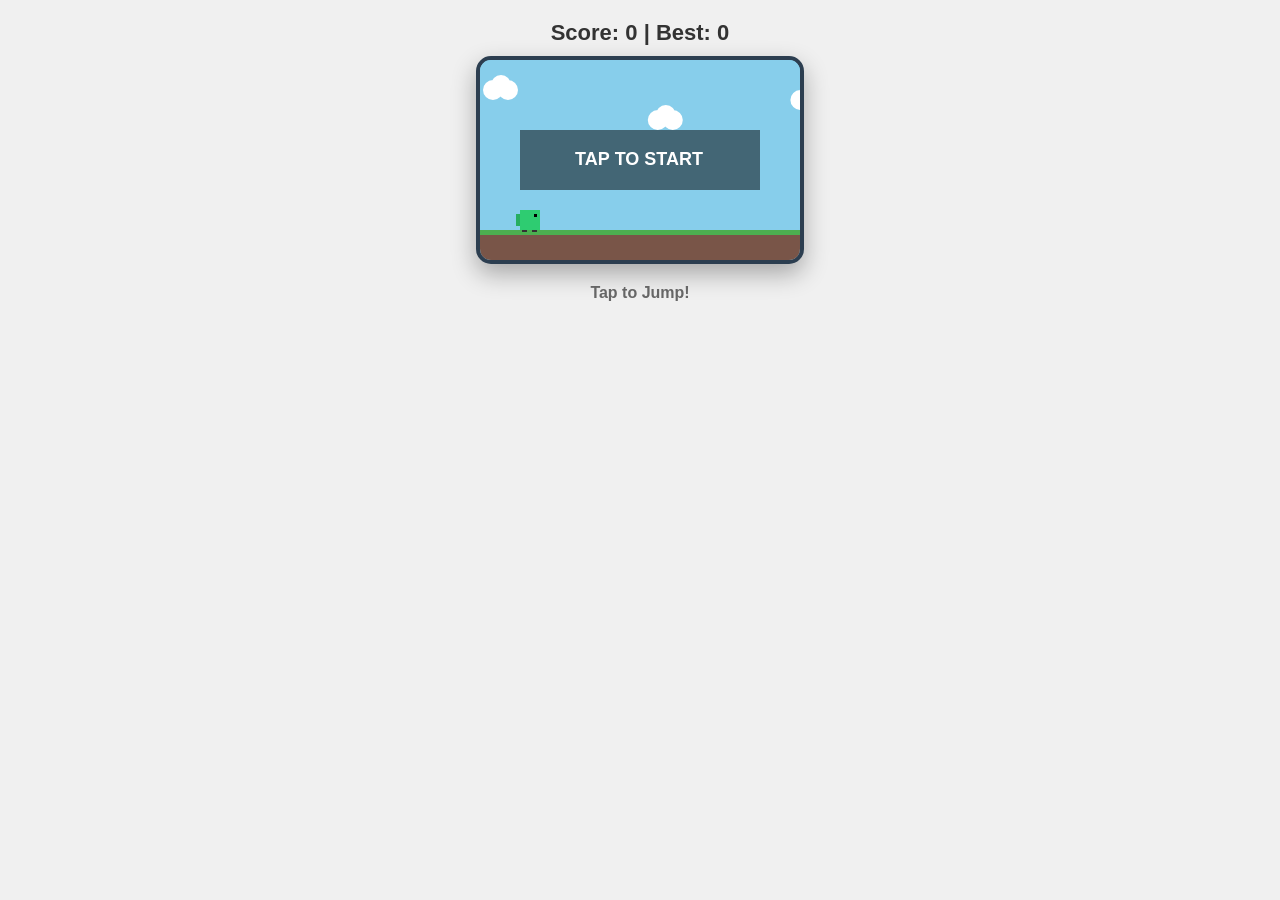
==== index.html @ 4f71f447 "Create index.html" ====
<!DOCTYPE html>
<html lang="en">
<head>
    <meta charset="UTF-8">
    <meta name="viewport" content="width=device-width, initial-scale=1.0, maximum-scale=1.0, user-scalable=no">
    <title>Mobile Dino Jump</title>
    <style>
        body { text-align: center; font-family: 'Arial', sans-serif; margin: 0; padding-top: 20px; background-color: #f0f0f0; overflow: hidden; touch-action: manipulation; }
        .score-board { font-size: 22px; font-weight: bold; margin-bottom: 10px; color: #333; }
        canvas { border: 4px solid #2c3e50; background: #87CEEB; border-radius: 15px; box-shadow: 0px 10px 25px rgba(0,0,0,0.3); max-width: 95%; height: auto; }
        p { color: #666; font-weight: bold; }
    </style>
</head>
<body>

    <div class="score-board">
        Score: <span id="scoreVal">0</span> | Best: <span id="highScoreVal">0</span>
    </div>
    
    <canvas id="gameCanvas" width="320" height="200"></canvas>
    
    <p>Tap to Jump!</p>

    <script>
        const canvas = document.getElementById("gameCanvas");
        const ctx = canvas.getContext("2d");
        const scoreDisplay = document.getElementById("scoreVal");
        const highScoreDisplay = document.getElementById("highScoreVal");

        // Game Variables
        let x, y, dy, isJumping, score, obsX, obsY, obsSpeed, clouds, gameState;
        const START = 0, PLAY = 1, OVER = 2;

        function resetGame() {
            x = 40; 
            y = 150; 
            dy = 0; 
            isJumping = false; 
            score = 0;
            scoreDisplay.innerText = score;
            obsX = 350; 
            obsY = 155; 
            obsSpeed = 3.5;
            gameState = START;
            clouds = [
                {x: 50, y: 30, s: 0.5}, 
                {x: 200, y: 60, s: 0.3}, 
                {x: 350, y: 40, s: 0.4}
            ];
            highScoreDisplay.innerText = localStorage.getItem("highScore") || 0;
        }

        function drawDino(px, py) {
            // Main Body
            ctx.fillStyle = "#2ecc71"; 
            ctx.fillRect(px, py, 20, 20);
            // Eye
            ctx.fillStyle = "black";
            ctx.fillRect(px + 14, py + 4, 3, 3);
            // Back Spikes
            ctx.fillStyle = "#27ae60";
            ctx.fillRect(px - 4, py + 4, 4, 12);
            // Feet
            ctx.fillStyle = "#333";
            ctx.fillRect(px + 2, py + 20, 5, 2);
            ctx.fillRect(px + 12, py + 20, 5, 2);
        }

        function draw() {
            // Clear and Draw Sky
            ctx.fillStyle = "#87CEEB";
            ctx.fillRect(0, 0, canvas.width, canvas.height);

            // Draw Clouds
            ctx.fillStyle = "white";
            clouds.forEach(c => {
                ctx.beginPath();
                ctx.arc(c.x, c.y, 10, 0, Math.PI * 2);
                ctx.arc(c.x + 8, c.y - 5, 10, 0, Math.PI * 2);
                ctx.arc(c.x + 15, c.y, 10, 0, Math.PI * 2);
                ctx.fill();
                if (gameState === PLAY || gameState === START) {
                    c.x -= c.s;
                    if (c.x < -30) c.x = 350;
                }
            });

            // Draw Ground
            ctx.fillStyle = "#795548"; // Dirt
            ctx.fillRect(0, 170, canvas.width, 30);
            ctx.fillStyle = "#4CAF50"; // Grass layer
            ctx.fillRect(0, 170, canvas.width, 5);

            if (gameState === START) {
                drawDino(x, y);
                ctx.fillStyle = "rgba(0,0,0,0.5)";
                ctx.fillRect(40, 70, 240, 60);
                ctx.fillStyle = "white";
                ctx.font = "bold 18px Arial";
                ctx.fillText("TAP TO START", 95, 105);
            } 
            
            else if (gameState === PLAY) {
                drawDino(x, y);

                // Draw Obstacle (Cactus)
                ctx.fillStyle = "#1b5e20";
                ctx.fillRect(obsX, obsY, 15, 25); // Main stem
                ctx.fillRect(obsX - 5, obsY + 5, 5, 10); // Arm 1
                ctx.fillRect(obsX + 15, obsY + 8, 5, 10); // Arm 2
                
                // Obstacle Movement
                obsX -= obsSpeed;
                if (obsX < -25) {
                    obsX = 350;
                    score++;
                    scoreDisplay.innerText = score;
                    obsSpeed += 0.12; 
                }

                // Jump Logic
                if (isJumping) {
                    y += dy;
                    dy += 0.6; // Gravity
                    if (y >= 150) {
                        y = 150;
                        isJumping = false;
                    }
                }

                // Collision Detection
                if (x < obsX + 15 && x + 20 > obsX && y < obsY + 25 && y + 20 > obsY) {
                    const best = localStorage.getItem("highScore") || 0;
                    if (score > best) {
                        localStorage.setItem("highScore", score);
                        highScoreDisplay.innerText = score;
                    }
                    gameState = OVER;
                }
            } 
            
            else if (gameState === OVER) {
                drawDino(x, y);
                ctx.fillStyle = "rgba(0,0,0,0.7)";
                ctx.fillRect(40, 65, 240, 70);
                ctx.fillStyle = "white";
                ctx.font = "bold 20px Arial";
                ctx.fillText("GAME OVER", 105, 95);
                ctx.font = "14px Arial";
                ctx.fillText("Tap to Restart", 115, 120);
            }

            requestAnimationFrame(draw);
        }

        // Handle Touch/Click
        window.addEventListener("touchstart", function(e) {
            e.preventDefault();
            if (gameState === START) {
                gameState = PLAY;
            } else if (gameState === PLAY && !isJumping) {
                dy = -9.5; 
                isJumping = true;
            } else if (gameState === OVER) {
                resetGame();
            }
        }, { passive: false });

        // Initialize Game
        resetGame();
        draw();
    </script>
</body>
</html>
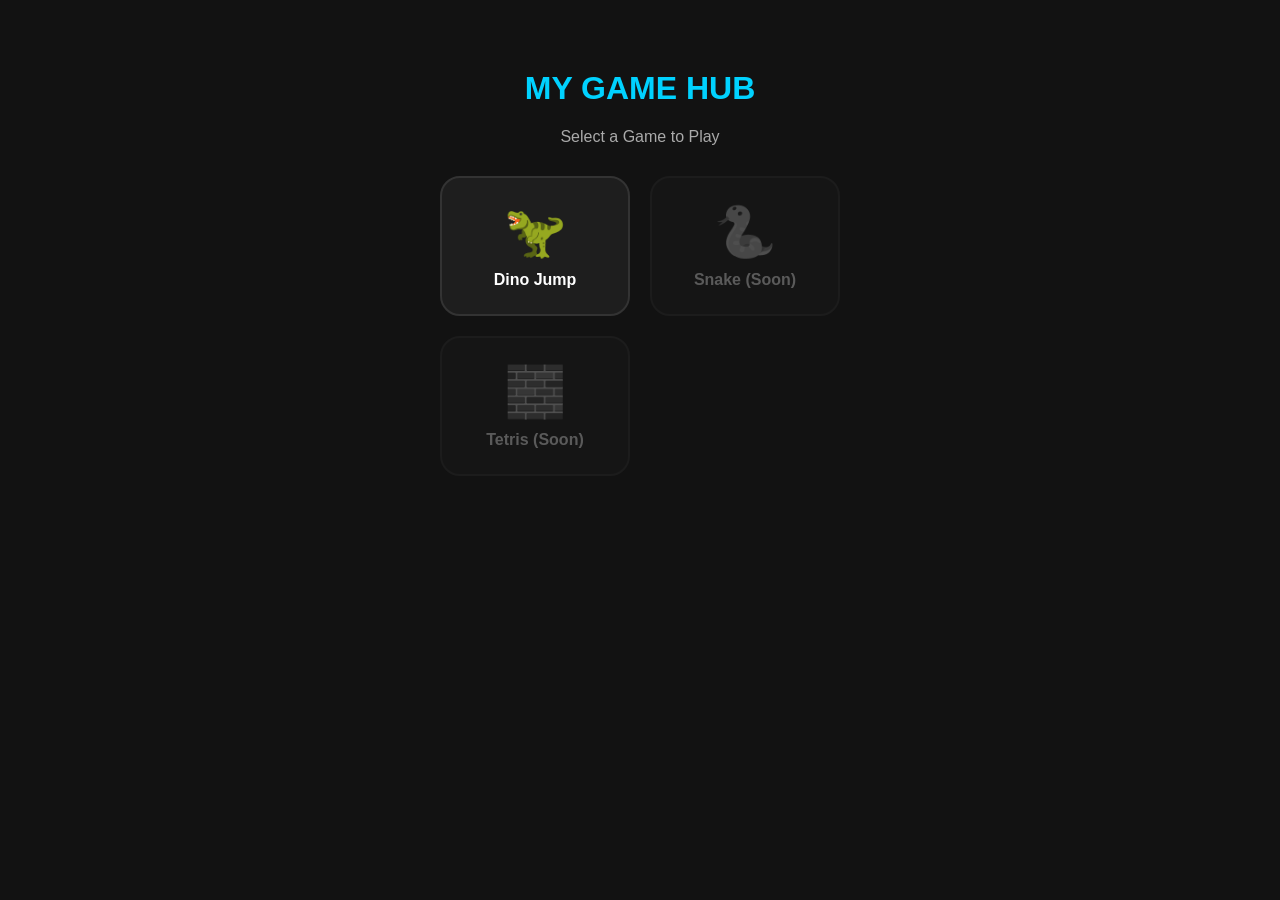
==== commit badc85df: "Update index.html" ====
--- a/index.html
+++ b/index.html
@@ -2,173 +2,37 @@
 <html lang="en">
 <head>
     <meta charset="UTF-8">
-    <meta name="viewport" content="width=device-width, initial-scale=1.0, maximum-scale=1.0, user-scalable=no">
-    <title>Mobile Dino Jump</title>
+    <meta name="viewport" content="width=device-width, initial-scale=1.0">
+    <title>Game Hub</title>
     <style>
-        body { text-align: center; font-family: 'Arial', sans-serif; margin: 0; padding-top: 20px; background-color: #f0f0f0; overflow: hidden; touch-action: manipulation; }
-        .score-board { font-size: 22px; font-weight: bold; margin-bottom: 10px; color: #333; }
-        canvas { border: 4px solid #2c3e50; background: #87CEEB; border-radius: 15px; box-shadow: 0px 10px 25px rgba(0,0,0,0.3); max-width: 95%; height: auto; }
-        p { color: #666; font-weight: bold; }
+        body { font-family: sans-serif; background: #121212; color: white; text-align: center; margin: 0; padding: 20px; }
+        h1 { color: #00d2ff; margin-top: 50px; text-transform: uppercase; }
+        p { color: #aaa; margin-bottom: 30px; }
+        .grid { display: grid; grid-template-columns: repeat(2, 1fr); gap: 20px; max-width: 400px; margin: 0 auto; }
+        .card { background: #1e1e1e; padding: 25px; border-radius: 20px; text-decoration: none; color: white; border: 2px solid #333; transition: 0.3s; display: flex; flex-direction: column; align-items: center; }
+        .card:active { transform: scale(0.95); background: #333; }
+        .icon { font-size: 50px; margin-bottom: 10px; }
+        .title { font-weight: bold; }
+        .locked { opacity: 0.3; filter: grayscale(1); cursor: not-allowed; }
+        .soon { color: #888; font-size: 0.8rem; }
     </style>
 </head>
 <body>
-
-    <div class="score-board">
-        Score: <span id="scoreVal">0</span> | Best: <span id="highScoreVal">0</span>
+    <h1>MY GAME HUB</h1>
+    <p>Select a Game to Play</p>
+    <div class="grid">
+        <a href="dino.html" class="card">
+            <div class="icon">🦖</div>
+            <div class="title">Dino Jump</div>
+        </a>
+        <div class="card locked">
+            <div class="icon">🐍</div>
+            <div class="title">Snake (Soon)</div>
+        </div>
+        <div class="card locked">
+            <div class="icon">🧱</div>
+            <div class="title">Tetris (Soon)</div>
+        </div>
     </div>
-    
-    <canvas id="gameCanvas" width="320" height="200"></canvas>
-    
-    <p>Tap to Jump!</p>
-
-    <script>
-        const canvas = document.getElementById("gameCanvas");
-        const ctx = canvas.getContext("2d");
-        const scoreDisplay = document.getElementById("scoreVal");
-        const highScoreDisplay = document.getElementById("highScoreVal");
-
-        // Game Variables
-        let x, y, dy, isJumping, score, obsX, obsY, obsSpeed, clouds, gameState;
-        const START = 0, PLAY = 1, OVER = 2;
-
-        function resetGame() {
-            x = 40; 
-            y = 150; 
-            dy = 0; 
-            isJumping = false; 
-            score = 0;
-            scoreDisplay.innerText = score;
-            obsX = 350; 
-            obsY = 155; 
-            obsSpeed = 3.5;
-            gameState = START;
-            clouds = [
-                {x: 50, y: 30, s: 0.5}, 
-                {x: 200, y: 60, s: 0.3}, 
-                {x: 350, y: 40, s: 0.4}
-            ];
-            highScoreDisplay.innerText = localStorage.getItem("highScore") || 0;
-        }
-
-        function drawDino(px, py) {
-            // Main Body
-            ctx.fillStyle = "#2ecc71"; 
-            ctx.fillRect(px, py, 20, 20);
-            // Eye
-            ctx.fillStyle = "black";
-            ctx.fillRect(px + 14, py + 4, 3, 3);
-            // Back Spikes
-            ctx.fillStyle = "#27ae60";
-            ctx.fillRect(px - 4, py + 4, 4, 12);
-            // Feet
-            ctx.fillStyle = "#333";
-            ctx.fillRect(px + 2, py + 20, 5, 2);
-            ctx.fillRect(px + 12, py + 20, 5, 2);
-        }
-
-        function draw() {
-            // Clear and Draw Sky
-            ctx.fillStyle = "#87CEEB";
-            ctx.fillRect(0, 0, canvas.width, canvas.height);
-
-            // Draw Clouds
-            ctx.fillStyle = "white";
-            clouds.forEach(c => {
-                ctx.beginPath();
-                ctx.arc(c.x, c.y, 10, 0, Math.PI * 2);
-                ctx.arc(c.x + 8, c.y - 5, 10, 0, Math.PI * 2);
-                ctx.arc(c.x + 15, c.y, 10, 0, Math.PI * 2);
-                ctx.fill();
-                if (gameState === PLAY || gameState === START) {
-                    c.x -= c.s;
-                    if (c.x < -30) c.x = 350;
-                }
-            });
-
-            // Draw Ground
-            ctx.fillStyle = "#795548"; // Dirt
-            ctx.fillRect(0, 170, canvas.width, 30);
-            ctx.fillStyle = "#4CAF50"; // Grass layer
-            ctx.fillRect(0, 170, canvas.width, 5);
-
-            if (gameState === START) {
-                drawDino(x, y);
-                ctx.fillStyle = "rgba(0,0,0,0.5)";
-                ctx.fillRect(40, 70, 240, 60);
-                ctx.fillStyle = "white";
-                ctx.font = "bold 18px Arial";
-                ctx.fillText("TAP TO START", 95, 105);
-            } 
-            
-            else if (gameState === PLAY) {
-                drawDino(x, y);
-
-                // Draw Obstacle (Cactus)
-                ctx.fillStyle = "#1b5e20";
-                ctx.fillRect(obsX, obsY, 15, 25); // Main stem
-                ctx.fillRect(obsX - 5, obsY + 5, 5, 10); // Arm 1
-                ctx.fillRect(obsX + 15, obsY + 8, 5, 10); // Arm 2
-                
-                // Obstacle Movement
-                obsX -= obsSpeed;
-                if (obsX < -25) {
-                    obsX = 350;
-                    score++;
-                    scoreDisplay.innerText = score;
-                    obsSpeed += 0.12; 
-                }
-
-                // Jump Logic
-                if (isJumping) {
-                    y += dy;
-                    dy += 0.6; // Gravity
-                    if (y >= 150) {
-                        y = 150;
-                        isJumping = false;
-                    }
-                }
-
-                // Collision Detection
-                if (x < obsX + 15 && x + 20 > obsX && y < obsY + 25 && y + 20 > obsY) {
-                    const best = localStorage.getItem("highScore") || 0;
-                    if (score > best) {
-                        localStorage.setItem("highScore", score);
-                        highScoreDisplay.innerText = score;
-                    }
-                    gameState = OVER;
-                }
-            } 
-            
-            else if (gameState === OVER) {
-                drawDino(x, y);
-                ctx.fillStyle = "rgba(0,0,0,0.7)";
-                ctx.fillRect(40, 65, 240, 70);
-                ctx.fillStyle = "white";
-                ctx.font = "bold 20px Arial";
-                ctx.fillText("GAME OVER", 105, 95);
-                ctx.font = "14px Arial";
-                ctx.fillText("Tap to Restart", 115, 120);
-            }
-
-            requestAnimationFrame(draw);
-        }
-
-        // Handle Touch/Click
-        window.addEventListener("touchstart", function(e) {
-            e.preventDefault();
-            if (gameState === START) {
-                gameState = PLAY;
-            } else if (gameState === PLAY && !isJumping) {
-                dy = -9.5; 
-                isJumping = true;
-            } else if (gameState === OVER) {
-                resetGame();
-            }
-        }, { passive: false });
-
-        // Initialize Game
-        resetGame();
-        draw();
-    </script>
 </body>
 </html>
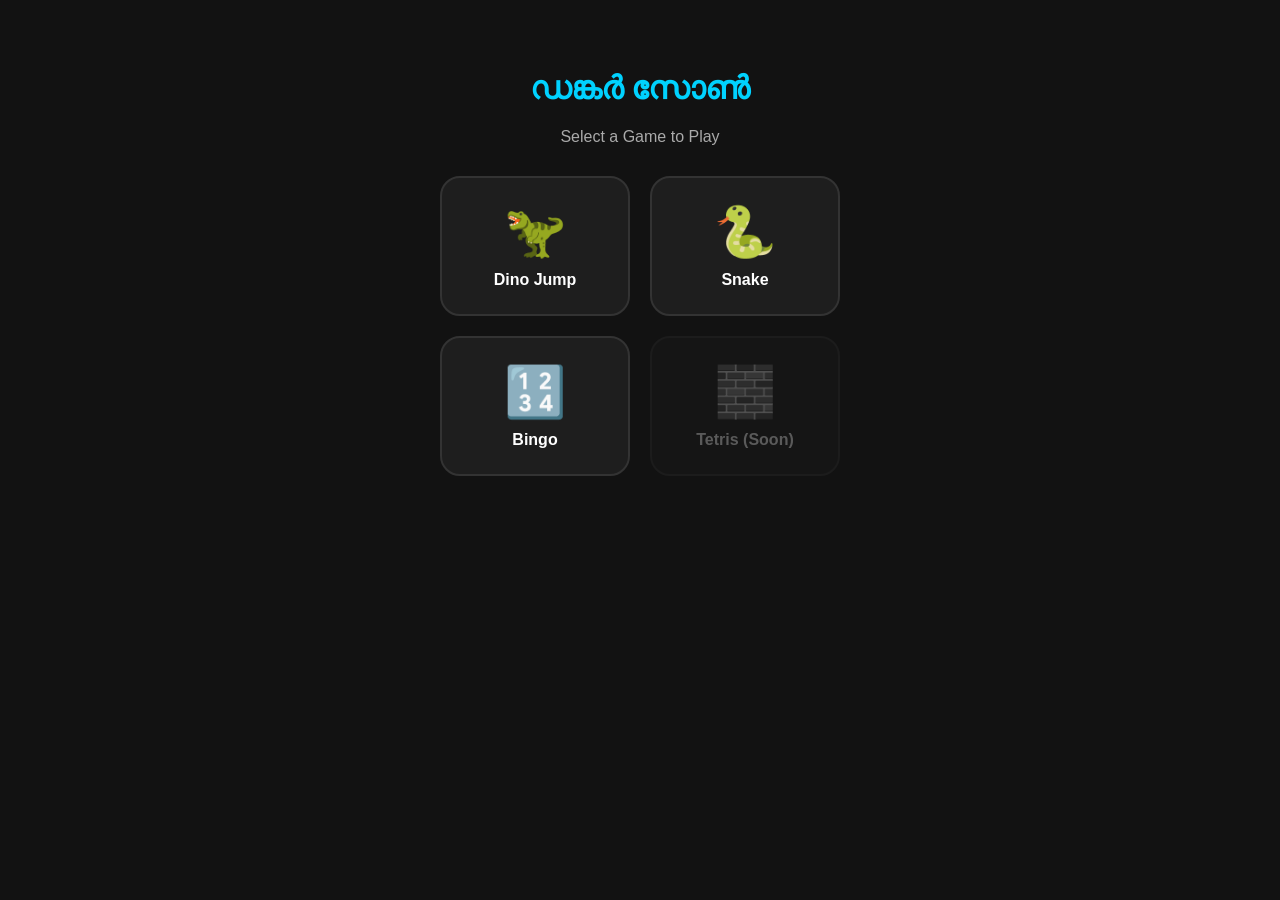
==== commit 2ecd1dab: "Update index.html" ====
--- a/index.html
+++ b/index.html
@@ -18,21 +18,29 @@
     </style>
 </head>
 <body>
-    <h1>MY GAME HUB</h1>
+    <h1>ഡങ്കർ സോൺ</h1>
     <p>Select a Game to Play</p>
-    <div class="grid">
+        <div class="grid">
         <a href="dino.html" class="card">
             <div class="icon">🦖</div>
             <div class="title">Dino Jump</div>
         </a>
-        <div class="card locked">
+
+        <a href="snake.html" class="card">
             <div class="icon">🐍</div>
-            <div class="title">Snake (Soon)</div>
-        </div>
+            <div class="title">Snake</div>
+        </a>
+
+        <a href="bingo.html" class="card">
+            <div class="icon">🔢</div>
+            <div class="title">Bingo</div>
+        </a>
+
         <div class="card locked">
             <div class="icon">🧱</div>
             <div class="title">Tetris (Soon)</div>
         </div>
+            
     </div>
 </body>
 </html>
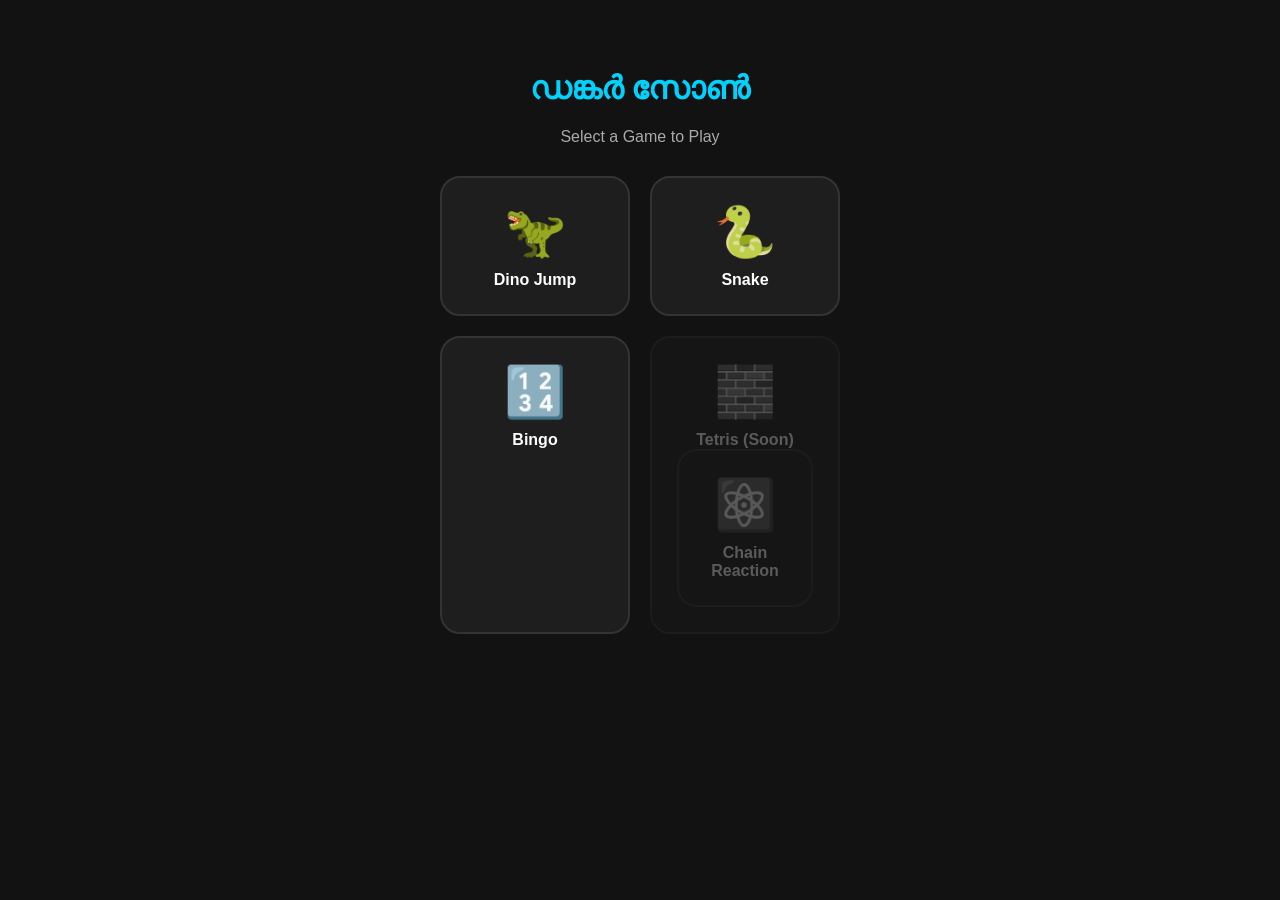
==== commit 650d5ab5: "Update index.html" ====
--- a/index.html
+++ b/index.html
@@ -39,8 +39,13 @@
         <div class="card locked">
             <div class="icon">🧱</div>
             <div class="title">Tetris (Soon)</div>
-        </div>
+        </a>
             
+         <a href="chain.html" class="card">
+            <div class="icon">⚛️</div>
+            <div class="title">Chain Reaction</div>
+        </a>
+        
     </div>
 </body>
 </html>
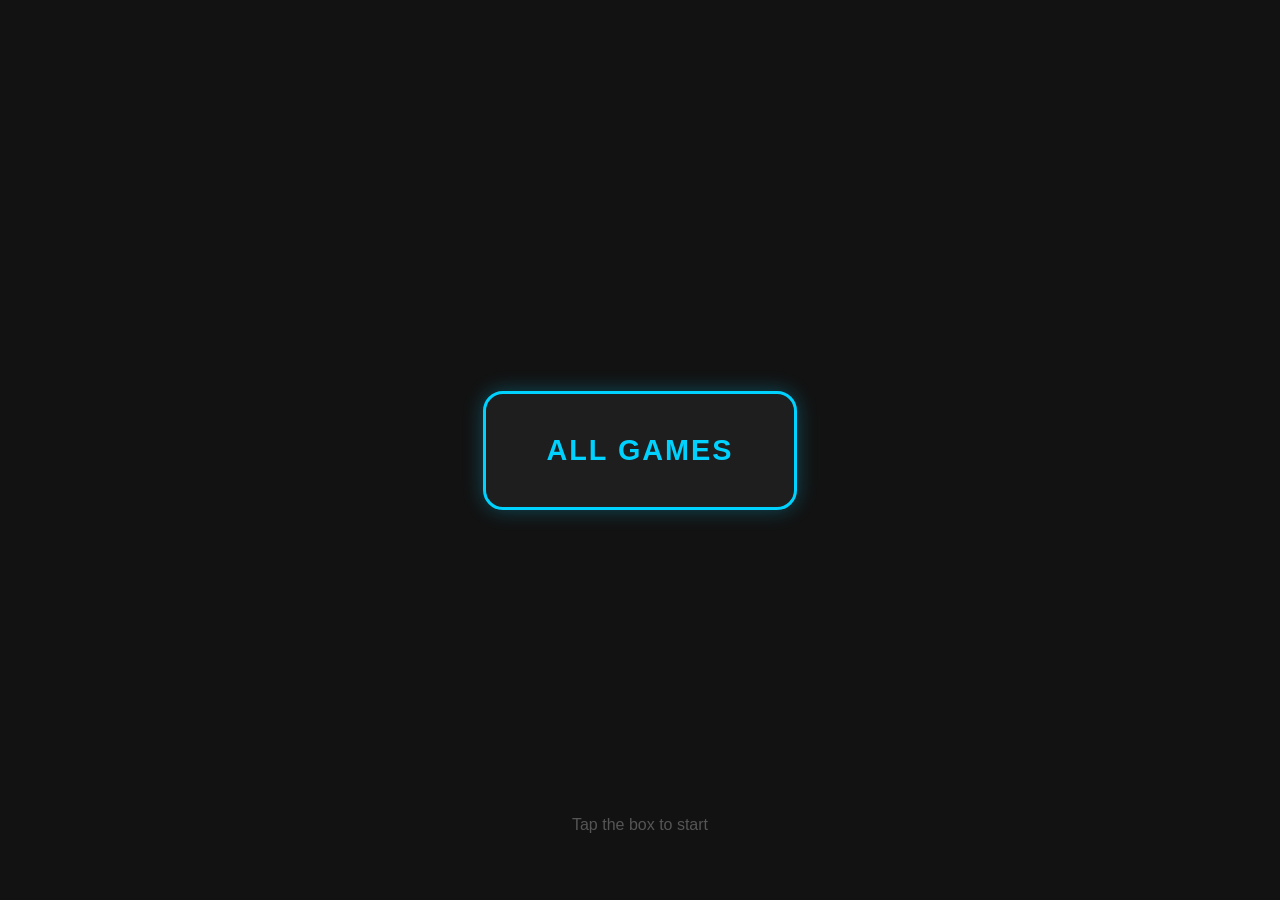
==== commit 95a51e8a: "Update index.html" ====
--- a/index.html
+++ b/index.html
@@ -3,49 +3,47 @@
 <head>
     <meta charset="UTF-8">
     <meta name="viewport" content="width=device-width, initial-scale=1.0">
-    <title>Game Hub</title>
+    <title>Game Hub - Welcome</title>
     <style>
-        body { font-family: sans-serif; background: #121212; color: white; text-align: center; margin: 0; padding: 20px; }
-        h1 { color: #00d2ff; margin-top: 50px; text-transform: uppercase; }
-        p { color: #aaa; margin-bottom: 30px; }
-        .grid { display: grid; grid-template-columns: repeat(2, 1fr); gap: 20px; max-width: 400px; margin: 0 auto; }
-        .card { background: #1e1e1e; padding: 25px; border-radius: 20px; text-decoration: none; color: white; border: 2px solid #333; transition: 0.3s; display: flex; flex-direction: column; align-items: center; }
-        .card:active { transform: scale(0.95); background: #333; }
-        .icon { font-size: 50px; margin-bottom: 10px; }
-        .title { font-weight: bold; }
-        .locked { opacity: 0.3; filter: grayscale(1); cursor: not-allowed; }
-        .soon { color: #888; font-size: 0.8rem; }
+        body {
+            margin: 0; padding: 0;
+            background: #121212;
+            display: flex;
+            align-items: center;
+            justify-content: center;
+            height: 100vh;
+            font-family: sans-serif;
+        }
+        .welcome-box {
+            padding: 40px 60px;
+            background: #1e1e1e;
+            border: 3px solid #00d2ff;
+            border-radius: 20px;
+            text-decoration: none;
+            box-shadow: 0 0 20px rgba(0, 210, 255, 0.3);
+            transition: 0.3s;
+            text-align: center;
+        }
+        .welcome-box:active {
+            transform: scale(0.9);
+        }
+        .welcome-box h2 {
+            margin: 0;
+            color: #00d2ff;
+            font-size: 1.8rem;
+            text-transform: uppercase;
+            letter-spacing: 2px;
+        }
+        p { color: #555; margin-top: 15px; position: absolute; bottom: 50px; }
     </style>
 </head>
 <body>
-    <h1>ഡങ്കർ സോൺ</h1>
-    <p>Select a Game to Play</p>
-        <div class="grid">
-        <a href="dino.html" class="card">
-            <div class="icon">🦖</div>
-            <div class="title">Dino Jump</div>
-        </a>
 
-        <a href="snake.html" class="card">
-            <div class="icon">🐍</div>
-            <div class="title">Snake</div>
-        </a>
+    <a href="home.html" class="welcome-box">
+        <h2>ALL GAMES</h2>
+    </a>
 
-        <a href="bingo.html" class="card">
-            <div class="icon">🔢</div>
-            <div class="title">Bingo</div>
-        </a>
+    <p>Tap the box to start</p>
 
-        <div class="card locked">
-            <div class="icon">🧱</div>
-            <div class="title">Tetris (Soon)</div>
-        </a>
-            
-         <a href="chain.html" class="card">
-            <div class="icon">⚛️</div>
-            <div class="title">Chain Reaction</div>
-        </a>
-        
-    </div>
 </body>
 </html>
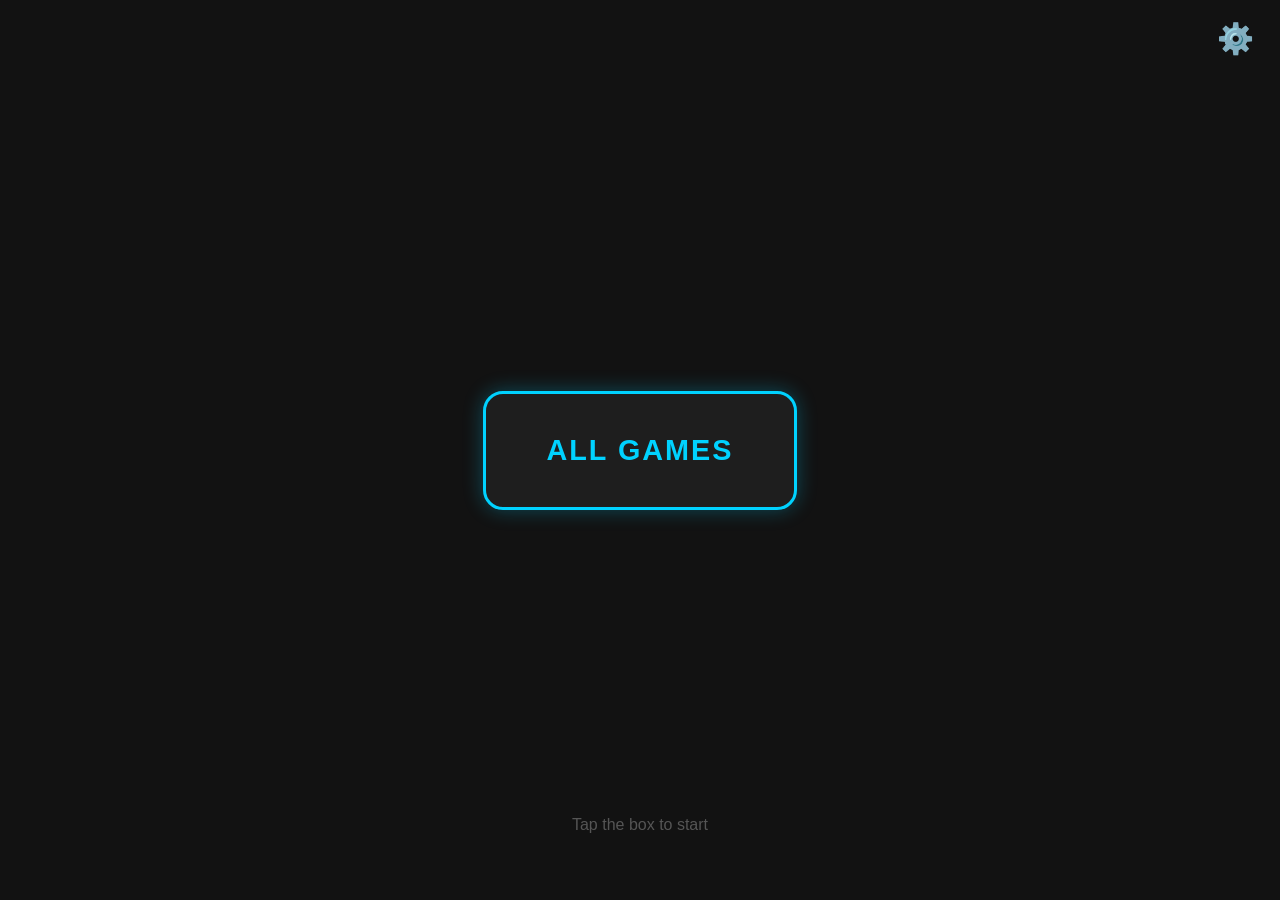
==== commit cceb2b77: "Update index.html" ====
--- a/index.html
+++ b/index.html
@@ -13,6 +13,7 @@
             justify-content: center;
             height: 100vh;
             font-family: sans-serif;
+            overflow: hidden;
         }
         .welcome-box {
             padding: 40px 60px;
@@ -23,10 +24,9 @@
             box-shadow: 0 0 20px rgba(0, 210, 255, 0.3);
             transition: 0.3s;
             text-align: center;
+            cursor: pointer;
         }
-        .welcome-box:active {
-            transform: scale(0.9);
-        }
+        .welcome-box:active { transform: scale(0.9); }
         .welcome-box h2 {
             margin: 0;
             color: #00d2ff;
@@ -34,16 +34,92 @@
             text-transform: uppercase;
             letter-spacing: 2px;
         }
-        p { color: #555; margin-top: 15px; position: absolute; bottom: 50px; }
+        .footer-text { color: #555; margin-top: 15px; position: absolute; bottom: 50px; }
+
+        .settings-btn {
+            position: absolute; top: 20px; right: 20px;
+            background: none; border: none; cursor: pointer; font-size: 30px;
+            z-index: 100;
+        }
+        #settingsMenu {
+            display: none; position: fixed; top: 0; left: 0; width: 100%; height: 100%;
+            background: rgba(0,0,0,0.9); z-index: 1000;
+            align-items: center; justify-content: center; color: white;
+        }
+        .menu-content {
+            background: #222; padding: 30px; border-radius: 20px;
+            border: 2px solid #00d2ff; text-align: center; width: 250px;
+        }
+        .toggle-btn {
+            background: #4CAF50; border: none; padding: 10px 20px;
+            border-radius: 5px; font-weight: bold; cursor: pointer; min-width: 80px;
+            color: white;
+        }
+        .close-btn {
+            background: none; border: 1px solid white; color: white; 
+            padding: 8px 20px; border-radius: 5px; cursor: pointer; margin-top: 20px;
+        }
     </style>
 </head>
 <body>
 
-    <a href="home.html" class="welcome-box">
+    <button class="settings-btn" onclick="openSettings()">⚙️</button>
+
+    <div class="welcome-box" onclick="startExperience()">
         <h2>ALL GAMES</h2>
-    </a>
+    </div>
 
-    <p>Tap the box to start</p>
+    <p class="footer-text">Tap the box to start</p>
+
+    <div id="settingsMenu">
+        <div class="menu-content">
+            <h2 style="color:#00d2ff">SETTINGS</h2>
+            <div style="margin: 30px 0; display: flex; justify-content: space-between; align-items: center;">
+                <span>Music & Sound</span>
+                <button id="musicToggle" class="toggle-btn" onclick="toggleMusic()">ON</button>
+            </div>
+            <button class="close-btn" onclick="closeSettings()">CLOSE</button>
+        </div>
+    </div>
+
+    <script>
+        const settingsMenu = document.getElementById('settingsMenu');
+        const musicToggle = document.getElementById('musicToggle');
+        
+        const bgMusic = new Audio('bgm.mp3');
+        bgMusic.loop = true;
+        let musicEnabled = true;
+
+        if(localStorage.getItem('musicPref') === 'off') {
+            musicEnabled = false;
+            musicToggle.innerText = "OFF";
+            musicToggle.style.background = "#00d2ff";
+        }
+
+        function startExperience() {
+            if (musicEnabled) {
+                bgMusic.play().then(() => {
+                    setTimeout(() => {
+                        window.location.href = "home.html";
+                    }, 200); 
+                }).catch(e => {
+                    window.location.href = "home.html";
+                });
+            } else {
+                window.location.href = "home.html";
+            }
+        }
+
+        function openSettings() { settingsMenu.style.display = 'flex'; }
+        function closeSettings() { settingsMenu.style.display = 'none'; }
+        
+        function toggleMusic() {
+            musicEnabled = !musicEnabled;
+            musicToggle.innerText = musicEnabled ? "ON" : "OFF";
+            musicToggle.style.background = musicEnabled ? "#4CAF50" : "#00d2ff";
+            localStorage.setItem('musicPref', musicEnabled ? 'on' : 'off');
+        }
+    </script>
 
 </body>
 </html>
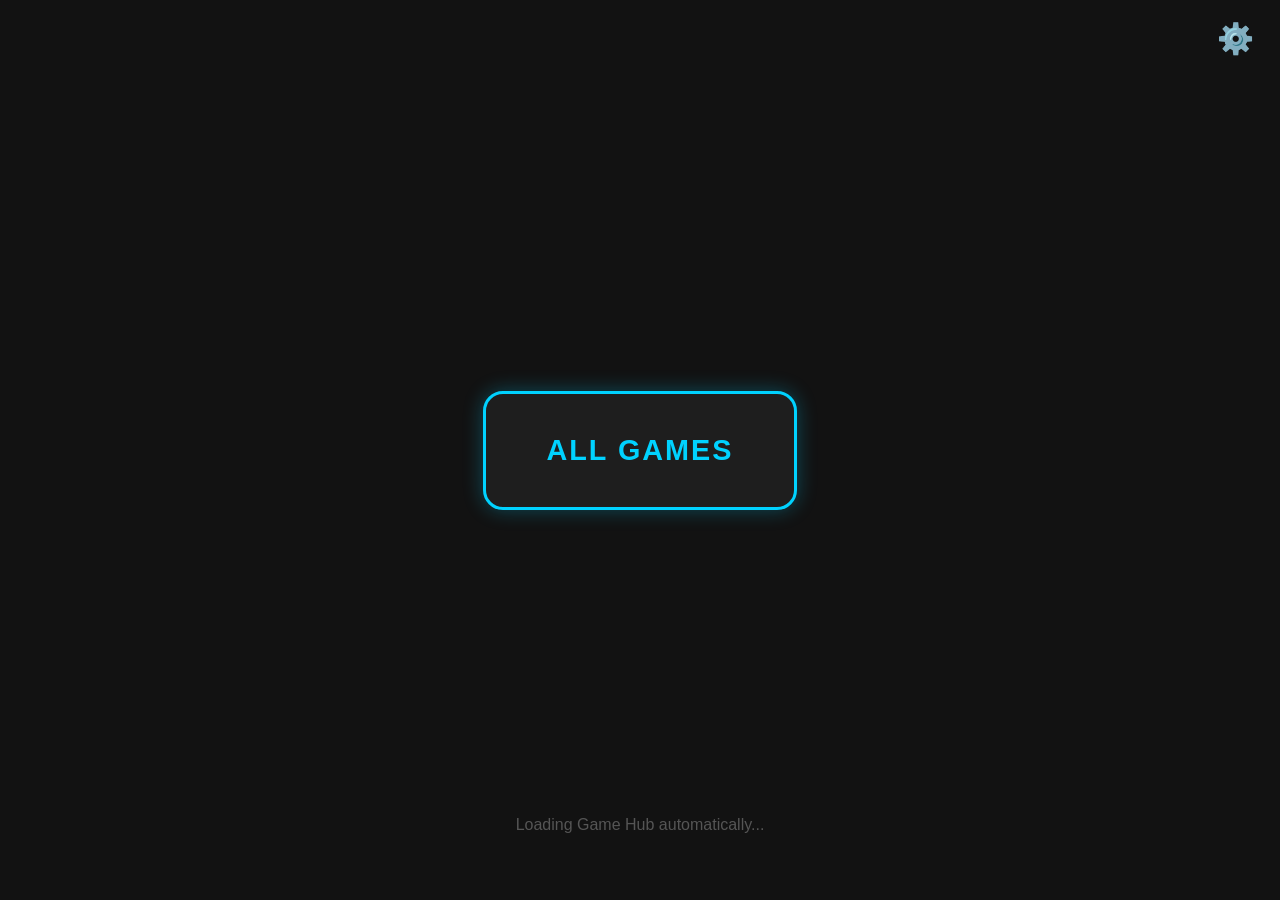
==== commit 154539cc: "Update index.html" ====
--- a/index.html
+++ b/index.html
@@ -3,6 +3,17 @@
 <head>
     <meta charset="UTF-8">
     <meta name="viewport" content="width=device-width, initial-scale=1.0">
+    
+    <meta name="apple-mobile-web-app-capable" content="yes">
+    <meta name="mobile-web-app-capable" content="yes">
+    <meta name="apple-mobile-web-app-status-bar-style" content="black">
+    <title>Tic Tac Toe</title>
+    
+    <style>
+        ...
+    </style>
+</head>
+<body>
     <title>Game Hub - Welcome</title>
     <style>
         body {
@@ -60,6 +71,16 @@
             padding: 8px 20px; border-radius: 5px; cursor: pointer; margin-top: 20px;
         }
     </style>
+    <link rel="manifest" href="manifest.json">
+    <script>
+      if ('serviceWorker' in navigator) {
+        window.addEventListener('load', () => {
+          navigator.serviceWorker.register('./sw.js')
+            .then(reg => console.log('Service Worker Registered'))
+            .catch(err => console.log('Service Worker Failed', err));
+        });
+      }
+    </script>
 </head>
 <body>
 
@@ -69,7 +90,7 @@
         <h2>ALL GAMES</h2>
     </div>
 
-    <p class="footer-text">Tap the box to start</p>
+    <p class="footer-text">Loading Game Hub automatically...</p>
 
     <div id="settingsMenu">
         <div class="menu-content">
@@ -96,12 +117,15 @@
             musicToggle.style.background = "#00d2ff";
         }
 
+        // Automatic redirect after 3 seconds
+        setTimeout(function() {
+            startExperience();
+        }, 3000);
+
         function startExperience() {
             if (musicEnabled) {
                 bgMusic.play().then(() => {
-                    setTimeout(() => {
-                        window.location.href = "home.html";
-                    }, 200); 
+                    window.location.href = "home.html";
                 }).catch(e => {
                     window.location.href = "home.html";
                 });
